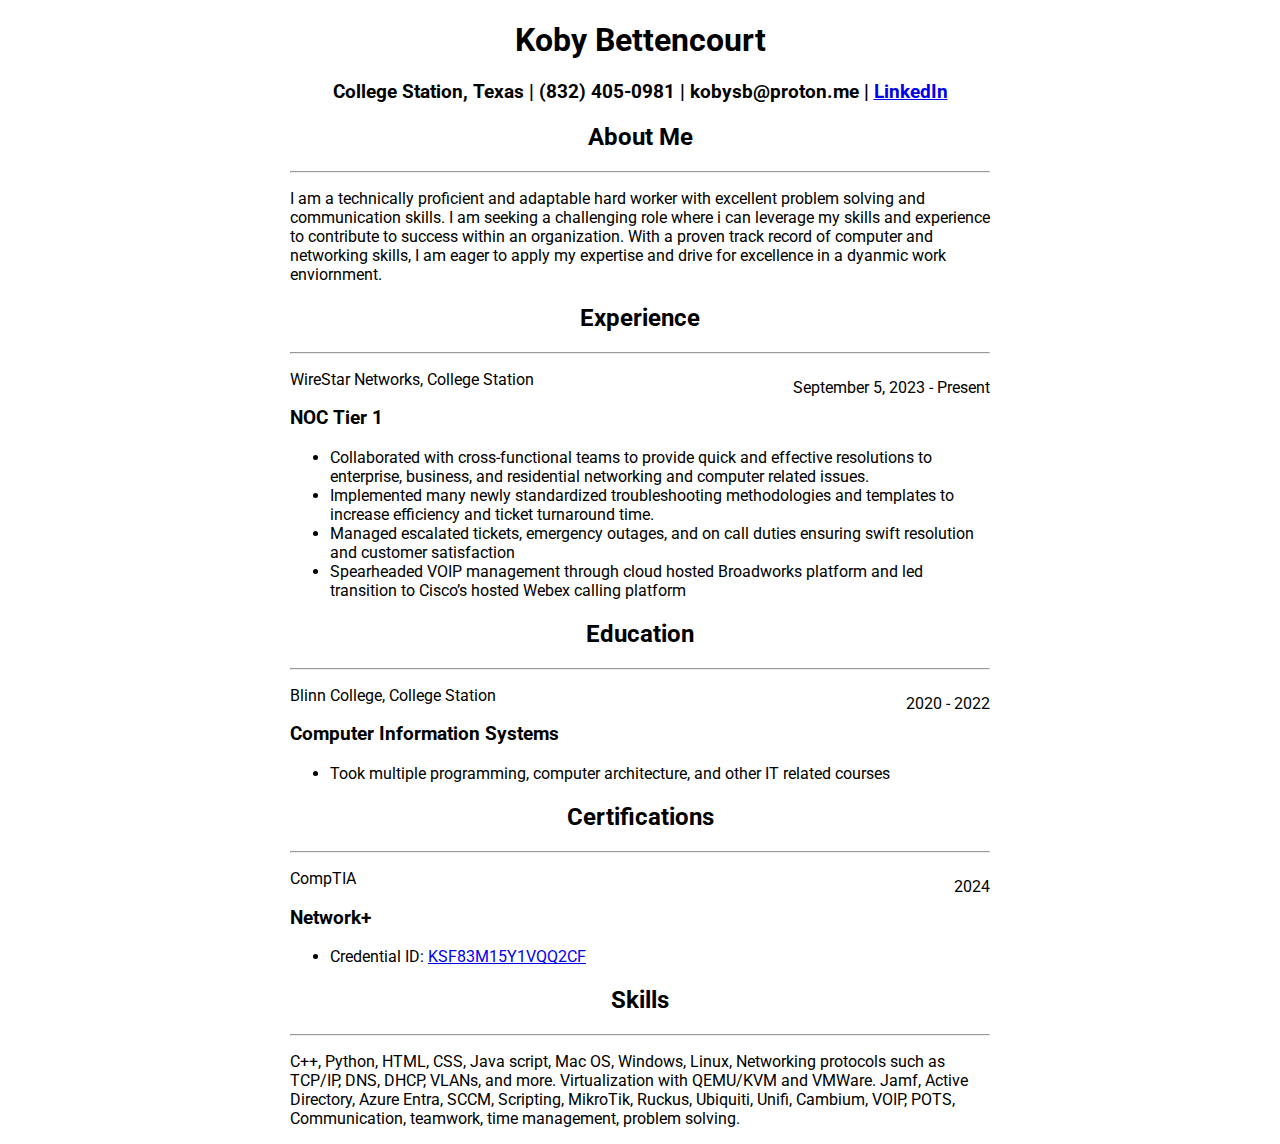
==== index.html @ adcbf035 "Adding HTML and CSS code to repo" ====
<!DOCTYPE html>
<html lang="en-US">

    <head>
        <meta charset="UTF-8">
        <meta name="viewport" content="width=device-width, initial-scale=1">
        <link rel="preconnect" href="https://fonts.googleapis.com">
        <link rel="preconnect" href="https://fonts.gstatic.com" crossorigin>
        <link rel="stylesheet" href="https://fonts.googleapis.com/css2?family=Roboto:ital,wght@0,100..900;1,100..900&display=swap">
        <link rel="stylesheet" href="styles.css">
        <title>Koby Bettencourt Resume</title>
    </head>
    <body>
        <div class="header">
            <h1>Koby Bettencourt</h1>
            <h3>College Station, Texas | (832) 405-0981 | kobysb@proton.me | <a href="https://www.linkedin.com/in/koby-bettencourt-a583b8269">LinkedIn</a></h3>
        </div>
        <div>
            <h2 class="sectionStart">About Me</h2>
            <hr />
            <p>I am a technically proficient and adaptable hard worker with excellent problem solving 
                and communication skills. I am seeking a challenging role where i can leverage my skills and experience to contribute
                to success within an organization. With a proven track record of computer and networking skills, I am eager to apply my expertise
                and drive for excellence in a dyanmic work enviornment.</p>
        </div>
        <div>
            <h2 class="sectionStart">Experience</h2>
            <hr />
            <p class="date">September 5, 2023 - Present</p>
            <p>WireStar Networks, College Station</p>
            <h3>NOC Tier 1</h3>
            <ul>
                <li>Collaborated with cross-functional teams to provide quick and effective resolutions to enterprise, business,
                    and residential networking and computer related issues.</li>
                <li>Implemented many newly standardized troubleshooting methodologies and templates to increase efficiency
                    and ticket turnaround time.</li>
                <li>Managed escalated tickets, emergency outages, and on call duties ensuring swift resolution and customer
                    satisfaction</li>
                <li>Spearheaded VOIP management through cloud hosted Broadworks platform and led transition to Cisco’s
                    hosted Webex calling platform</li>
            </ul>
        </div>
        <div>
            <h2 class="sectionStart">Education</h2>
            <hr />
            <p class="date">2020 - 2022</p>
            <p>Blinn College, College Station</p>
            <h3>Computer Information Systems</h3>
            <ul>
                <li>Took multiple programming, computer architecture, and other IT related courses</li>
            </ul>
        </div>
        <div>
            <h2 class="sectionStart">Certifications</h2>
            <hr />
            <p class="date">2024</p>
            <p>CompTIA</p>
            <h3>Network+</h3>
            <ul>
                <li>Credential ID: <a href="https://www.certmetrics.com/comptia/public/verification.aspx/">KSF83M15Y1VQQ2CF</a></li>
            </ul>
        </div>
        <div>
            <h2 class="sectionStart">Skills</h2>
            <hr />
            <p>C++, Python, HTML, CSS, Java script, Mac OS, Windows, Linux, Networking protocols such as TCP/IP, DNS, DHCP, VLANs, and more.
                Virtualization with QEMU/KVM and VMWare. Jamf, Active Directory, Azure Entra, SCCM, Scripting, MikroTik, Ruckus,
                Ubiquiti, Unifi, Cambium, VOIP, POTS, Communication, teamwork, time management, problem solving.</p>
        </div>
    </body>
</html>
---- styles.css ----
body {
    background-color: black;
    color: white;
    font-family: "Roboto", serif;
    width: 700px;
    margin: auto;
  }
  @media screen and (prefers-color-scheme: light) {
    body {
      background-color: white;
      color: black;
    }
  }

.header {
    text-align: center;
}

.sectionStart {
    text-align: center;
}

.date {
    float: inline-end;
}
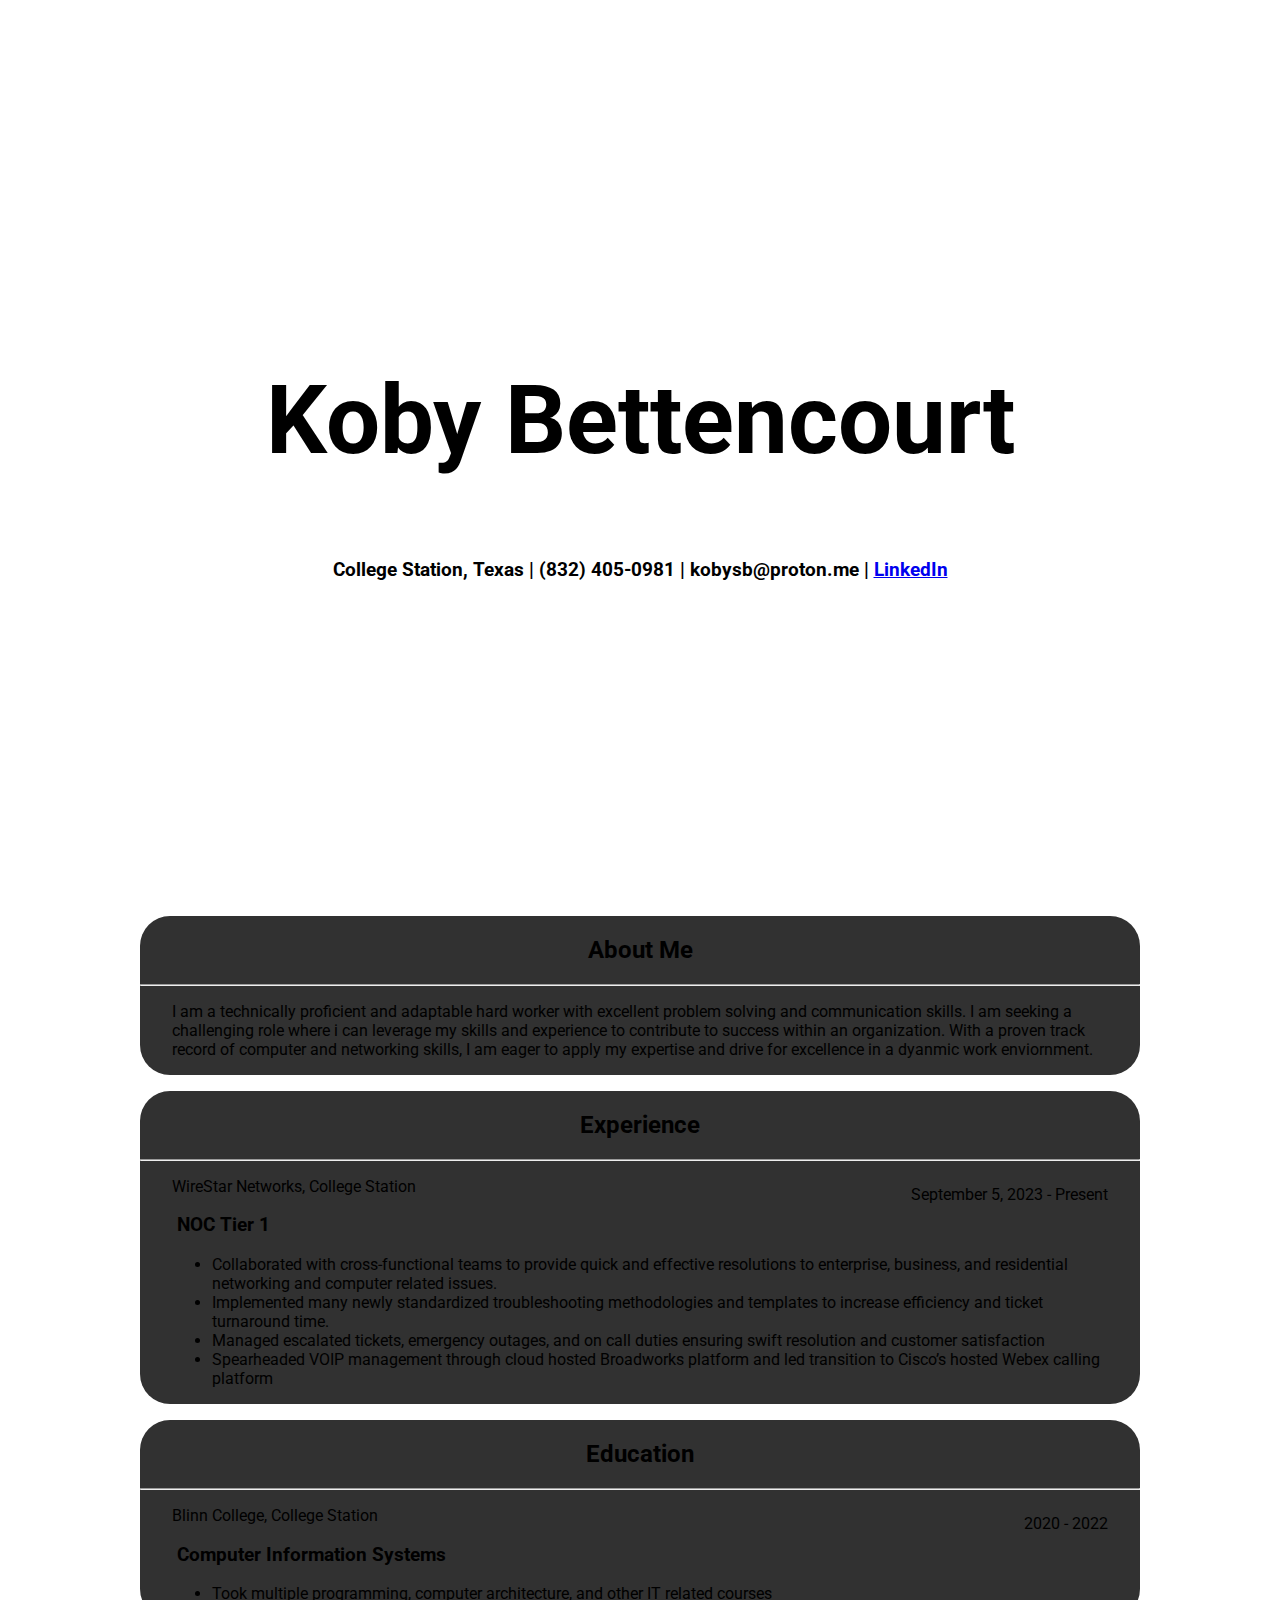
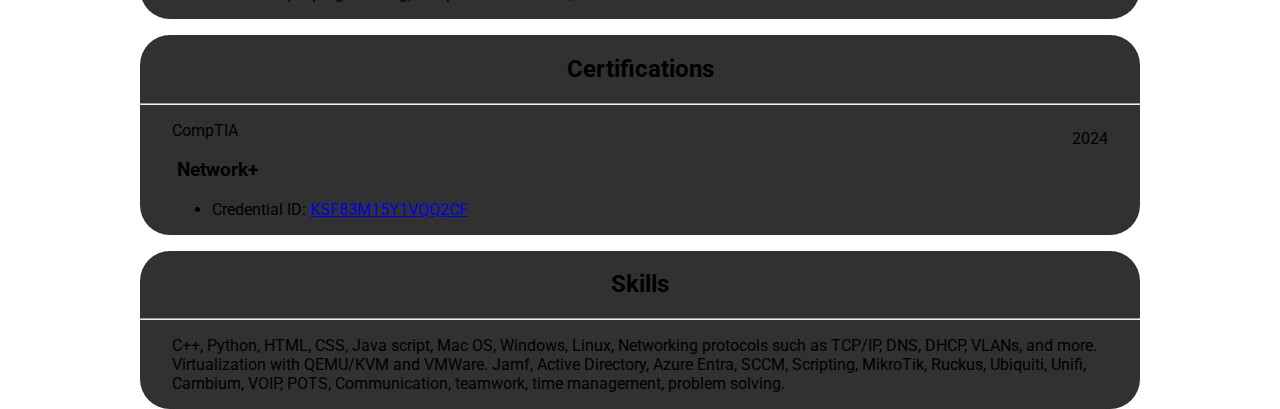
==== commit bad13ce6: "tweaked CSS and added new animations" ====
--- a/index.html
+++ b/index.html
@@ -11,61 +11,63 @@
         <title>Koby Bettencourt Resume</title>
     </head>
     <body>
-        <div class="header">
-            <h1>Koby Bettencourt</h1>
-            <h3>College Station, Texas | (832) 405-0981 | kobysb@proton.me | <a href="https://www.linkedin.com/in/koby-bettencourt-a583b8269">LinkedIn</a></h3>
-        </div>
-        <div>
-            <h2 class="sectionStart">About Me</h2>
-            <hr />
-            <p>I am a technically proficient and adaptable hard worker with excellent problem solving 
-                and communication skills. I am seeking a challenging role where i can leverage my skills and experience to contribute
-                to success within an organization. With a proven track record of computer and networking skills, I am eager to apply my expertise
-                and drive for excellence in a dyanmic work enviornment.</p>
-        </div>
-        <div>
-            <h2 class="sectionStart">Experience</h2>
-            <hr />
-            <p class="date">September 5, 2023 - Present</p>
-            <p>WireStar Networks, College Station</p>
-            <h3>NOC Tier 1</h3>
-            <ul>
-                <li>Collaborated with cross-functional teams to provide quick and effective resolutions to enterprise, business,
-                    and residential networking and computer related issues.</li>
-                <li>Implemented many newly standardized troubleshooting methodologies and templates to increase efficiency
-                    and ticket turnaround time.</li>
-                <li>Managed escalated tickets, emergency outages, and on call duties ensuring swift resolution and customer
-                    satisfaction</li>
-                <li>Spearheaded VOIP management through cloud hosted Broadworks platform and led transition to Cisco’s
-                    hosted Webex calling platform</li>
-            </ul>
-        </div>
-        <div>
-            <h2 class="sectionStart">Education</h2>
-            <hr />
-            <p class="date">2020 - 2022</p>
-            <p>Blinn College, College Station</p>
-            <h3>Computer Information Systems</h3>
-            <ul>
-                <li>Took multiple programming, computer architecture, and other IT related courses</li>
-            </ul>
-        </div>
-        <div>
-            <h2 class="sectionStart">Certifications</h2>
-            <hr />
-            <p class="date">2024</p>
-            <p>CompTIA</p>
-            <h3>Network+</h3>
-            <ul>
-                <li>Credential ID: <a href="https://www.certmetrics.com/comptia/public/verification.aspx/">KSF83M15Y1VQQ2CF</a></li>
-            </ul>
-        </div>
-        <div>
-            <h2 class="sectionStart">Skills</h2>
-            <hr />
-            <p>C++, Python, HTML, CSS, Java script, Mac OS, Windows, Linux, Networking protocols such as TCP/IP, DNS, DHCP, VLANs, and more.
-                Virtualization with QEMU/KVM and VMWare. Jamf, Active Directory, Azure Entra, SCCM, Scripting, MikroTik, Ruckus,
-                Ubiquiti, Unifi, Cambium, VOIP, POTS, Communication, teamwork, time management, problem solving.</p>
+        <div class="container">
+            <div class="header">
+                <h1>Koby Bettencourt</h1>
+                <h3 class="contacts">College Station, Texas | (832) 405-0981 | kobysb@proton.me | <a href="https://www.linkedin.com/in/koby-bettencourt-a583b8269">LinkedIn</a></h3>
+            </div>
+            <div class="panel">
+                <h2 class="sectionStart">About Me</h2>
+                <hr />
+                <p class="text">I am a technically proficient and adaptable hard worker with excellent problem solving 
+                    and communication skills. I am seeking a challenging role where i can leverage my skills and experience to contribute
+                    to success within an organization. With a proven track record of computer and networking skills, I am eager to apply my expertise
+                    and drive for excellence in a dyanmic work enviornment.</p>
+            </div>
+            <div class="panel">
+                <h2 class="sectionStart">Experience</h2>
+                <hr />
+                <p class="date">September 5, 2023 - Present</p>
+                <p>WireStar Networks, College Station</p>
+                <h3>NOC Tier 1</h3>
+                <ul>
+                    <li>Collaborated with cross-functional teams to provide quick and effective resolutions to enterprise, business,
+                        and residential networking and computer related issues.</li>
+                    <li>Implemented many newly standardized troubleshooting methodologies and templates to increase efficiency
+                        and ticket turnaround time.</li>
+                    <li>Managed escalated tickets, emergency outages, and on call duties ensuring swift resolution and customer
+                        satisfaction</li>
+                    <li>Spearheaded VOIP management through cloud hosted Broadworks platform and led transition to Cisco’s
+                        hosted Webex calling platform</li>
+                </ul>
+            </div>
+            <div class="panel">
+                <h2 class="sectionStart">Education</h2>
+                <hr />
+                <p class="date">2020 - 2022</p>
+                <p>Blinn College, College Station</p>
+                <h3>Computer Information Systems</h3>
+                <ul>
+                    <li>Took multiple programming, computer architecture, and other IT related courses</li>
+                </ul>
+            </div>
+            <div class="panel">
+                <h2 class="sectionStart">Certifications</h2>
+                <hr />
+                <p class="date">2024</p>
+                <p>CompTIA</p>
+                <h3>Network+</h3>
+                <ul>
+                    <li>Credential ID: <a href="https://www.certmetrics.com/comptia/public/verification.aspx/">KSF83M15Y1VQQ2CF</a></li>
+                </ul>
+            </div>
+            <div class="panel">
+                <h2 class="sectionStart">Skills</h2>
+                <hr />
+                <p>C++, Python, HTML, CSS, Java script, Mac OS, Windows, Linux, Networking protocols such as TCP/IP, DNS, DHCP, VLANs, and more.
+                    Virtualization with QEMU/KVM and VMWare. Jamf, Active Directory, Azure Entra, SCCM, Scripting, MikroTik, Ruckus,
+                    Ubiquiti, Unifi, Cambium, VOIP, POTS, Communication, teamwork, time management, problem solving.</p>
+            </div>
         </div>
     </body>
 </html>--- a/styles.css
+++ b/styles.css
@@ -1,8 +1,29 @@
+@keyframes fadeIn {
+  0% { opacity: 0; }
+  100% { opacity: 1; }
+}
+
+/* @keyframes contactFadeIn {
+  0% { opacity: 0; }
+  100% { opacity: 1; }
+} */
+
+/* @keyframes appear {
+  from {
+    opacity: 0;
+    scale: 0.5;
+  }
+  to {
+    opacity: 1;
+    opacity: 1;
+  }
+} */
+
 body {
-    background-color: black;
+    background-color: #1B1B1B;
     color: white;
     font-family: "Roboto", serif;
-    width: 700px;
+    width: 1000px;
     margin: auto;
   }
   @media screen and (prefers-color-scheme: light) {
@@ -13,13 +34,53 @@
   }
 
 .header {
-    text-align: center;
+  display: flex;
+  flex-direction: column;
+  text-align: center;
+  height: 100vh;
+  justify-content: center;
 }
 
+h1 {
+  font-size: 6em;
+  animation: fadeIn 3s;
+  animation-timing-function: ease-in;
+}
+
+/* .contacts {
+  animation: contactFadeIn 3s;
+  animation-timing-function: ease-in;
+  animation-delay: 3s;
+} */
+
 .sectionStart {
-    text-align: center;
+  text-align: center;
 }
 
 .date {
-    float: inline-end;
+  float: inline-end;
+}
+
+.container {
+  display: flex;
+  flex-direction: column;
+  justify-content: space-evenly;
+  gap: 1em;
+}
+
+.panel {
+  background-color: #313131;
+  border-radius: 30px;
+}
+
+p {
+  margin: 1em 2em;
+}
+
+ul {
+  margin: 1em 2em;
+}
+
+h3 {
+  margin: 1em 2em;
 }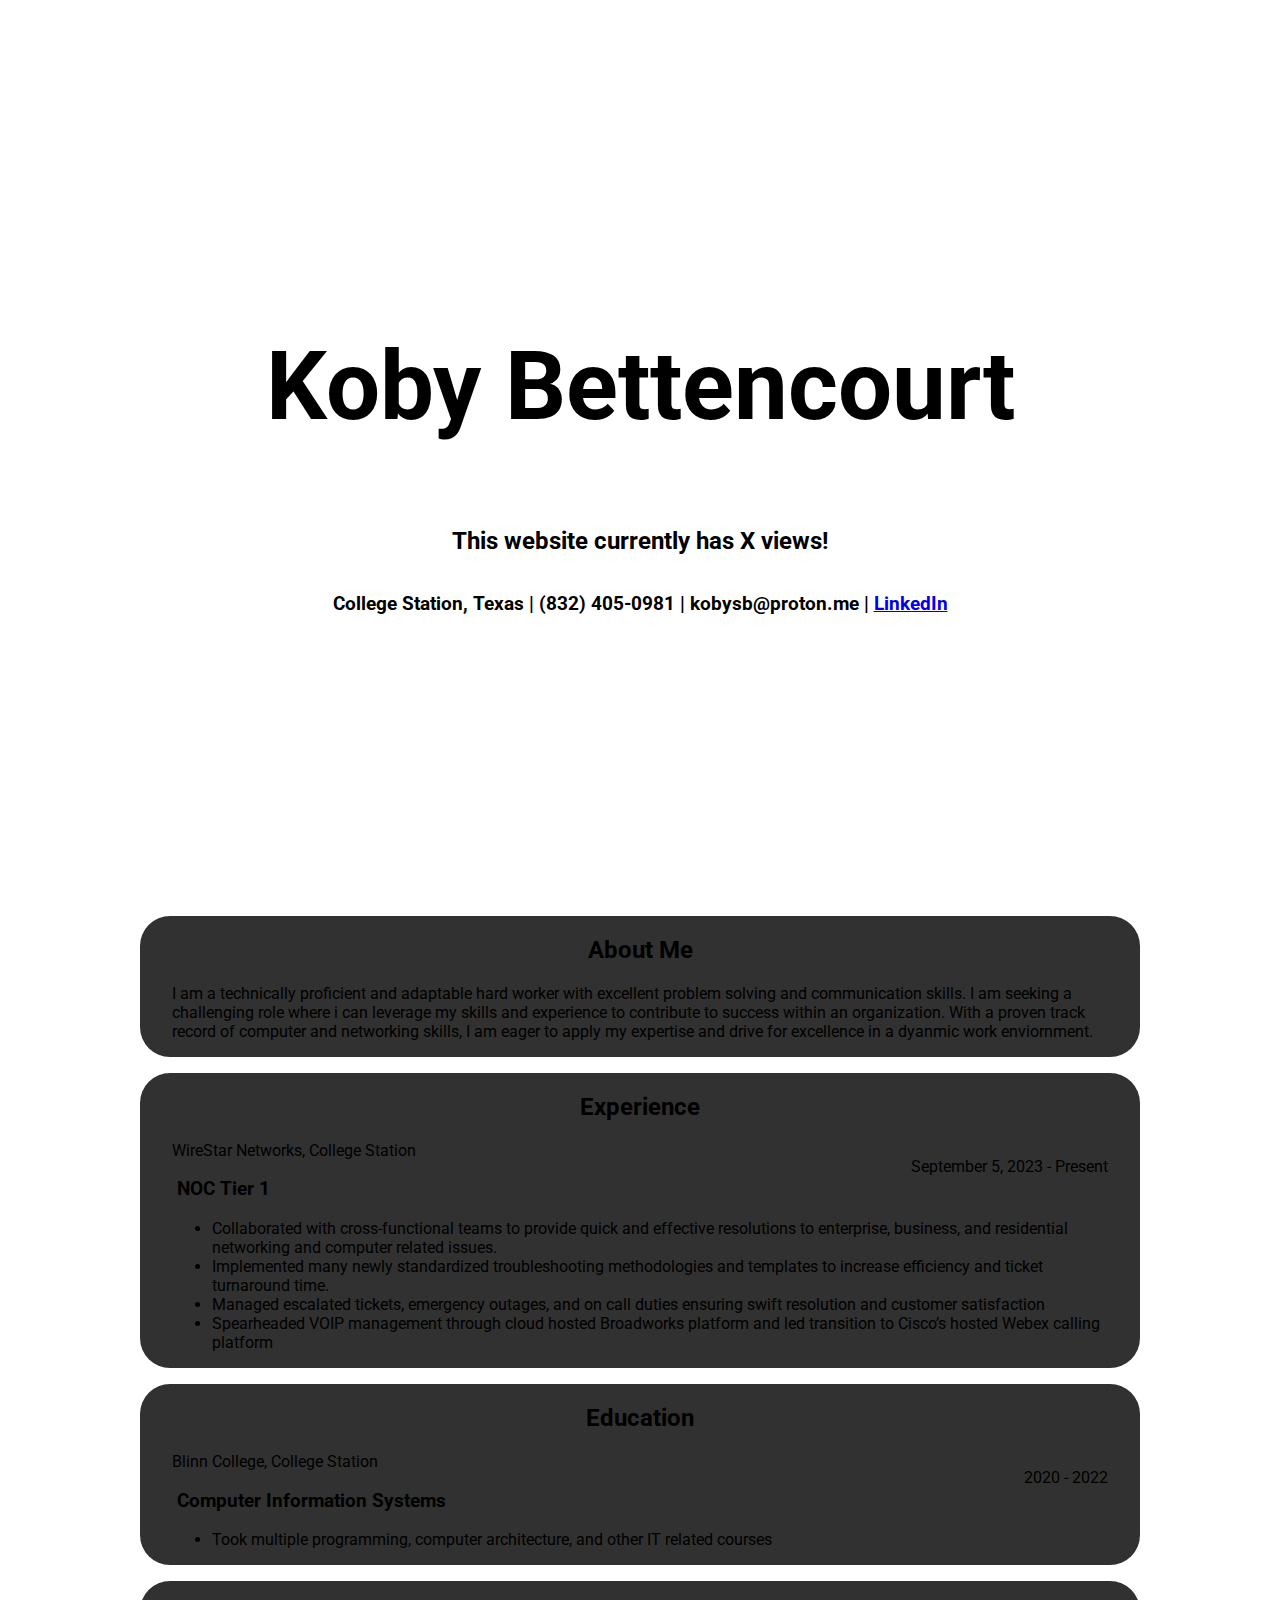
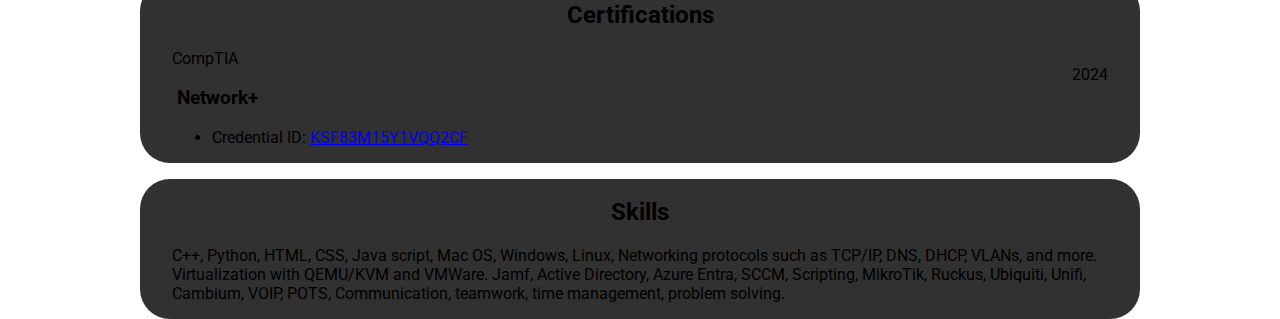
==== commit 09dc4c71: "added view counter place holder and removed the header lines from panels" ====
--- a/index.html
+++ b/index.html
@@ -14,11 +14,12 @@
         <div class="container">
             <div class="header">
                 <h1>Koby Bettencourt</h1>
+                <h2>This website currently has X views!</h2>
                 <h3 class="contacts">College Station, Texas | (832) 405-0981 | kobysb@proton.me | <a href="https://www.linkedin.com/in/koby-bettencourt-a583b8269">LinkedIn</a></h3>
             </div>
             <div class="panel">
                 <h2 class="sectionStart">About Me</h2>
-                <hr />
+                <!-- <hr /> -->
                 <p class="text">I am a technically proficient and adaptable hard worker with excellent problem solving 
                     and communication skills. I am seeking a challenging role where i can leverage my skills and experience to contribute
                     to success within an organization. With a proven track record of computer and networking skills, I am eager to apply my expertise
@@ -26,7 +27,7 @@
             </div>
             <div class="panel">
                 <h2 class="sectionStart">Experience</h2>
-                <hr />
+                <!-- <hr /> -->
                 <p class="date">September 5, 2023 - Present</p>
                 <p>WireStar Networks, College Station</p>
                 <h3>NOC Tier 1</h3>
@@ -43,7 +44,7 @@
             </div>
             <div class="panel">
                 <h2 class="sectionStart">Education</h2>
-                <hr />
+                <!-- <hr /> -->
                 <p class="date">2020 - 2022</p>
                 <p>Blinn College, College Station</p>
                 <h3>Computer Information Systems</h3>
@@ -53,7 +54,7 @@
             </div>
             <div class="panel">
                 <h2 class="sectionStart">Certifications</h2>
-                <hr />
+                <!-- <hr /> -->
                 <p class="date">2024</p>
                 <p>CompTIA</p>
                 <h3>Network+</h3>
@@ -63,7 +64,7 @@
             </div>
             <div class="panel">
                 <h2 class="sectionStart">Skills</h2>
-                <hr />
+                <!-- <hr /> -->
                 <p>C++, Python, HTML, CSS, Java script, Mac OS, Windows, Linux, Networking protocols such as TCP/IP, DNS, DHCP, VLANs, and more.
                     Virtualization with QEMU/KVM and VMWare. Jamf, Active Directory, Azure Entra, SCCM, Scripting, MikroTik, Ruckus,
                     Ubiquiti, Unifi, Cambium, VOIP, POTS, Communication, teamwork, time management, problem solving.</p>
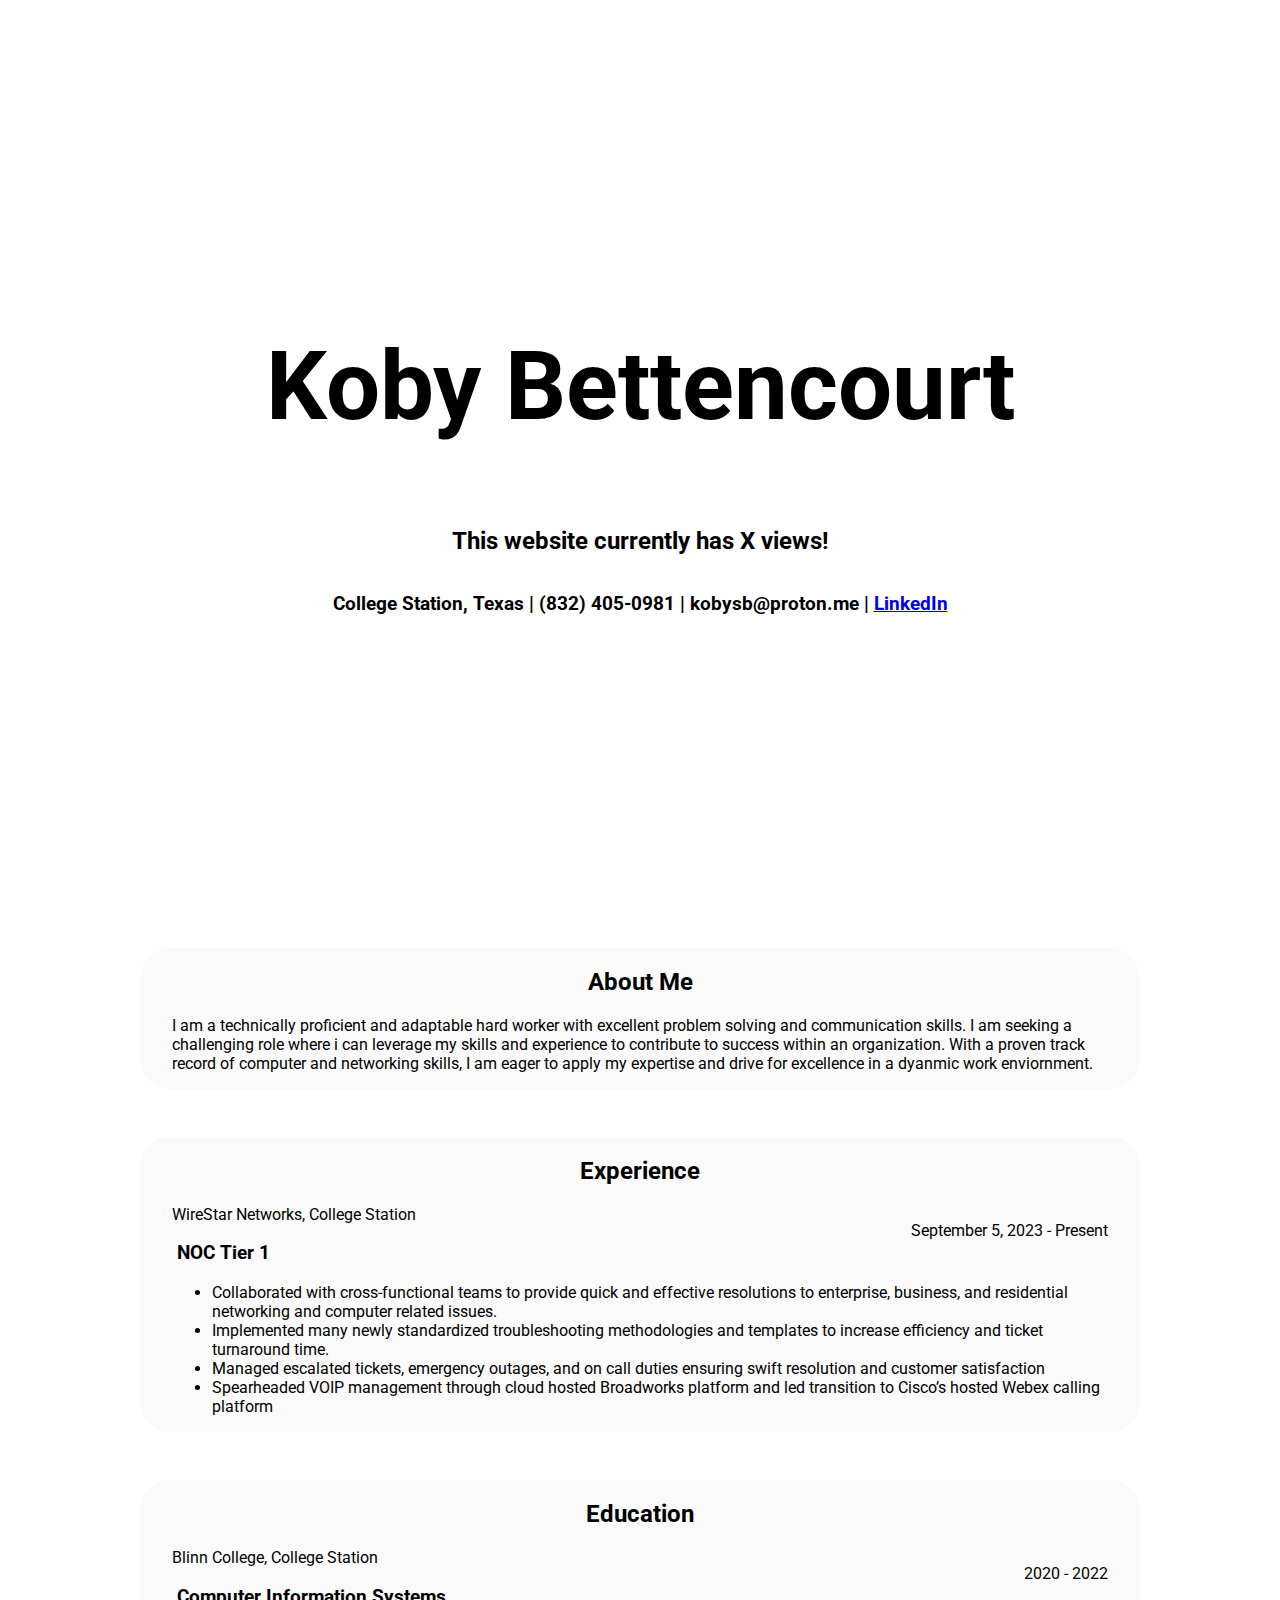
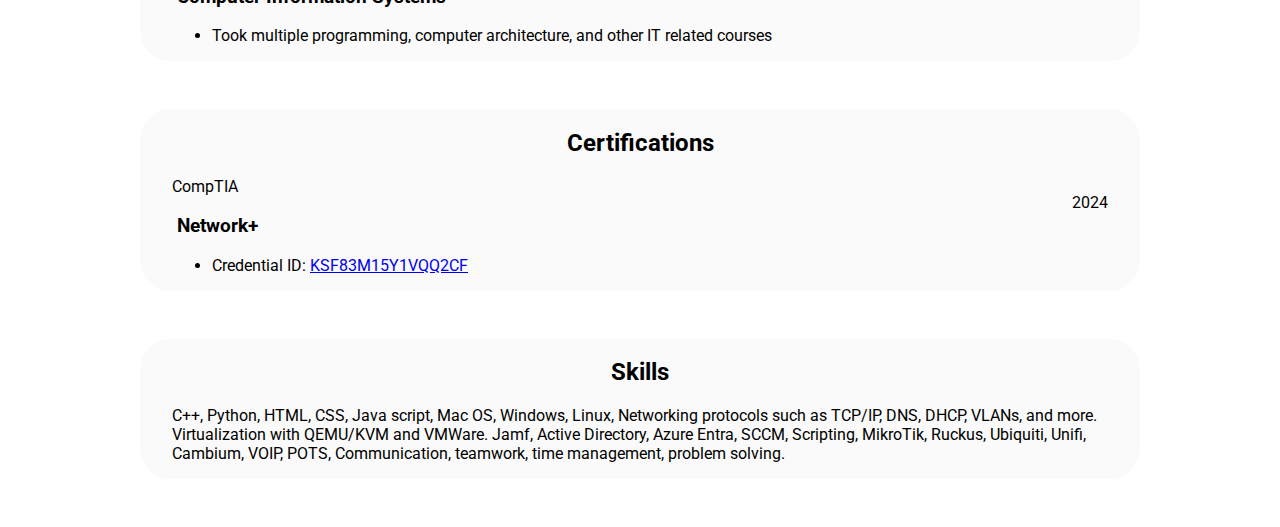
==== commit f078c240: "added comments in code" ====
--- a/index.html
+++ b/index.html
@@ -4,6 +4,7 @@
     <head>
         <meta charset="UTF-8">
         <meta name="viewport" content="width=device-width, initial-scale=1">
+        <!-- call to google fonts API to retrieve font -->
         <link rel="preconnect" href="https://fonts.googleapis.com">
         <link rel="preconnect" href="https://fonts.gstatic.com" crossorigin>
         <link rel="stylesheet" href="https://fonts.googleapis.com/css2?family=Roboto:ital,wght@0,100..900;1,100..900&display=swap">
@@ -11,26 +12,31 @@
         <title>Koby Bettencourt Resume</title>
     </head>
     <body>
+        <!-- containter for all of the "panels" containing information -->
         <div class="container">
+            <!-- Header was excluded from panels, created its own class to independently customize its dispaly on the page -->
             <div class="header">
                 <h1>Koby Bettencourt</h1>
                 <h2>This website currently has X views!</h2>
+                <!-- incldued hyprelink for linkedin profile in contacts -->
                 <h3 class="contacts">College Station, Texas | (832) 405-0981 | kobysb@proton.me | <a href="https://www.linkedin.com/in/koby-bettencourt-a583b8269">LinkedIn</a></h3>
             </div>
+            <!-- assigned panel class for CSS customization -->
             <div class="panel">
-                <h2 class="sectionStart">About Me</h2>
-                <!-- <hr /> -->
-                <p class="text">I am a technically proficient and adaptable hard worker with excellent problem solving 
+                <!-- seperated title for CSS -->
+                <h2 class="panelTitle">About Me</h2>
+                <p>I am a technically proficient and adaptable hard worker with excellent problem solving 
                     and communication skills. I am seeking a challenging role where i can leverage my skills and experience to contribute
                     to success within an organization. With a proven track record of computer and networking skills, I am eager to apply my expertise
                     and drive for excellence in a dyanmic work enviornment.</p>
             </div>
             <div class="panel">
-                <h2 class="sectionStart">Experience</h2>
-                <!-- <hr /> -->
+                <h2 class="panelTitle">Experience</h2>
+                <!-- created date class to move element to far right of panel -->
                 <p class="date">September 5, 2023 - Present</p>
                 <p>WireStar Networks, College Station</p>
                 <h3>NOC Tier 1</h3>
+                 <!-- list to show duties and achievements -->
                 <ul>
                     <li>Collaborated with cross-functional teams to provide quick and effective resolutions to enterprise, business,
                         and residential networking and computer related issues.</li>
@@ -43,8 +49,7 @@
                 </ul>
             </div>
             <div class="panel">
-                <h2 class="sectionStart">Education</h2>
-                <!-- <hr /> -->
+                <h2 class="panelTitle">Education</h2>
                 <p class="date">2020 - 2022</p>
                 <p>Blinn College, College Station</p>
                 <h3>Computer Information Systems</h3>
@@ -53,18 +58,17 @@
                 </ul>
             </div>
             <div class="panel">
-                <h2 class="sectionStart">Certifications</h2>
-                <!-- <hr /> -->
+                <h2 class="panelTitle">Certifications</h2>
                 <p class="date">2024</p>
                 <p>CompTIA</p>
                 <h3>Network+</h3>
                 <ul>
+                    <!-- Hyperlink to validate net+ cert -->
                     <li>Credential ID: <a href="https://www.certmetrics.com/comptia/public/verification.aspx/">KSF83M15Y1VQQ2CF</a></li>
                 </ul>
             </div>
             <div class="panel">
-                <h2 class="sectionStart">Skills</h2>
-                <!-- <hr /> -->
+                <h2 class="panelTitle">Skills</h2>
                 <p>C++, Python, HTML, CSS, Java script, Mac OS, Windows, Linux, Networking protocols such as TCP/IP, DNS, DHCP, VLANs, and more.
                     Virtualization with QEMU/KVM and VMWare. Jamf, Active Directory, Azure Entra, SCCM, Scripting, MikroTik, Ruckus,
                     Ubiquiti, Unifi, Cambium, VOIP, POTS, Communication, teamwork, time management, problem solving.</p>
--- a/styles.css
+++ b/styles.css
@@ -1,24 +1,10 @@
+/* animation for fading in name on page */
 @keyframes fadeIn {
   0% { opacity: 0; }
   100% { opacity: 1; }
 }
 
-/* @keyframes contactFadeIn {
-  0% { opacity: 0; }
-  100% { opacity: 1; }
-} */
-
-/* @keyframes appear {
-  from {
-    opacity: 0;
-    scale: 0.5;
-  }
-  to {
-    opacity: 1;
-    opacity: 1;
-  }
-} */
-
+/* setting default colors, text, and margins */
 body {
     background-color: #1B1B1B;
     color: white;
@@ -26,13 +12,26 @@
     width: 1000px;
     margin: auto;
   }
+
+  /* default colors for panels */
+  .panel {
+    background-color: #313131;
+    border-radius: 30px;
+  }
+  
+  /* media query to check for light mode on browser and switch website theme accordingly */
   @media screen and (prefers-color-scheme: light) {
     body {
       background-color: white;
       color: black;
     }
+
+    .panel {
+      background-color: #FAFAFA;
+    }
   }
 
+  /* formatting for header class */
 .header {
   display: flex;
   flex-direction: column;
@@ -41,38 +40,33 @@
   justify-content: center;
 }
 
+/* adding fade animation to name on webpage */
 h1 {
   font-size: 6em;
   animation: fadeIn 3s;
   animation-timing-function: ease-in;
 }
 
-/* .contacts {
-  animation: contactFadeIn 3s;
-  animation-timing-function: ease-in;
-  animation-delay: 3s;
-} */
-
-.sectionStart {
+/* alight panel title text to center */
+.panelTitle {
   text-align: center;
 }
 
+/* move date text to far right of panel */
 .date {
   float: inline-end;
 }
 
+/* use flexbox to set up desired spacing of panels */
 .container {
   display: flex;
   flex-direction: column;
   justify-content: space-evenly;
-  gap: 1em;
+  gap: 3em;
+  margin-bottom: 3em;
 }
 
-.panel {
-  background-color: #313131;
-  border-radius: 30px;
-}
-
+/* margins for remaining text in panels */
 p {
   margin: 1em 2em;
 }
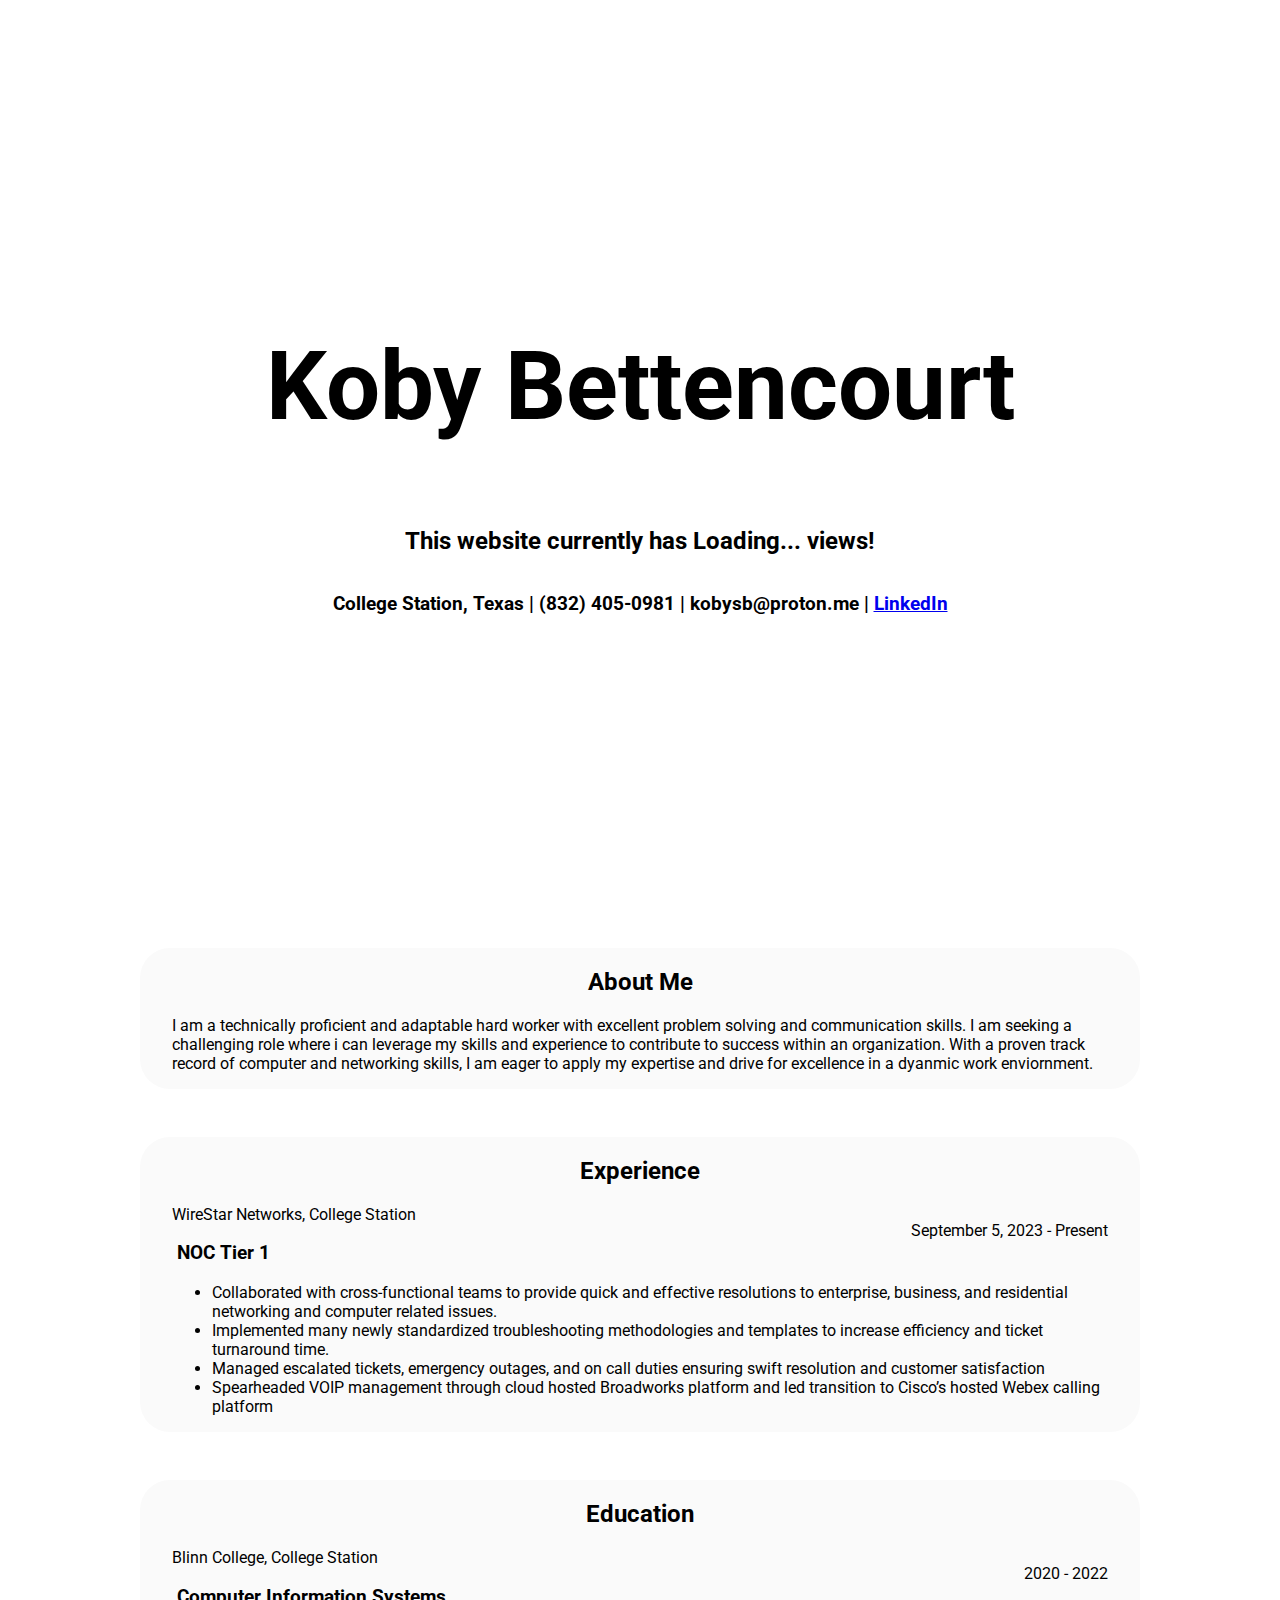
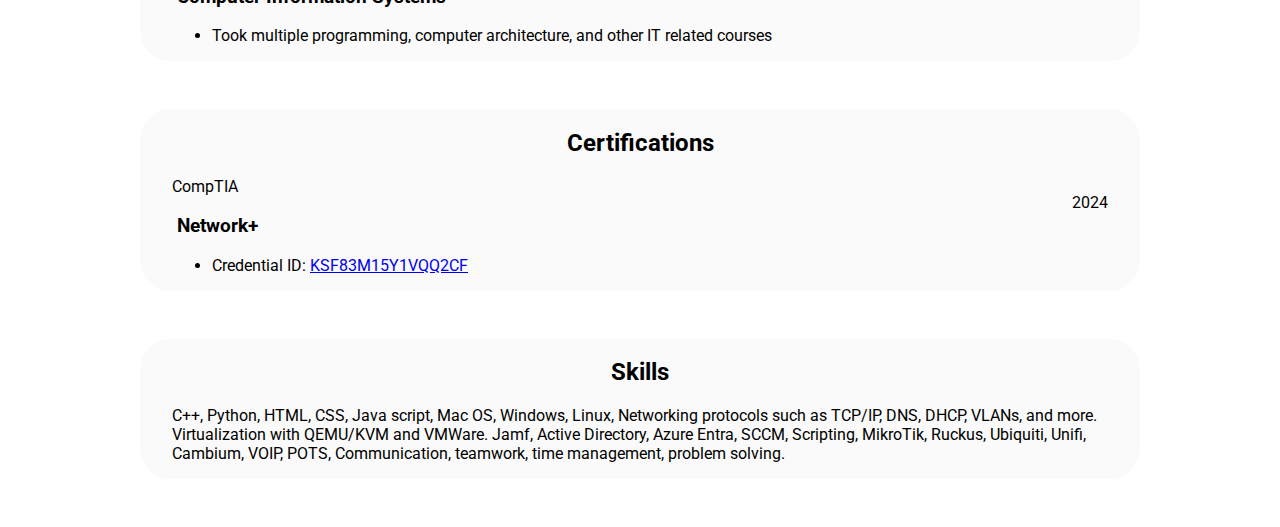
==== commit c59814c8: "Added code and created new file for js API call to update views" ====
--- a/index.html
+++ b/index.html
@@ -17,7 +17,7 @@
             <!-- Header was excluded from panels, created its own class to independently customize its dispaly on the page -->
             <div class="header">
                 <h1>Koby Bettencourt</h1>
-                <h2>This website currently has X views!</h2>
+                <h2>This website currently has <div class="viewCounter">Loading...</div> views!</h2>
                 <!-- incldued hyprelink for linkedin profile in contacts -->
                 <h3 class="contacts">College Station, Texas | (832) 405-0981 | kobysb@proton.me | <a href="https://www.linkedin.com/in/koby-bettencourt-a583b8269">LinkedIn</a></h3>
             </div>
@@ -74,5 +74,6 @@
                     Ubiquiti, Unifi, Cambium, VOIP, POTS, Communication, teamwork, time management, problem solving.</p>
             </div>
         </div>
+        <script src="index.js"></script>
     </body>
 </html>--- a/styles.css
+++ b/styles.css
@@ -77,4 +77,8 @@
 
 h3 {
   margin: 1em 2em;
+}
+
+.viewCounter {
+  display: inline;
 }